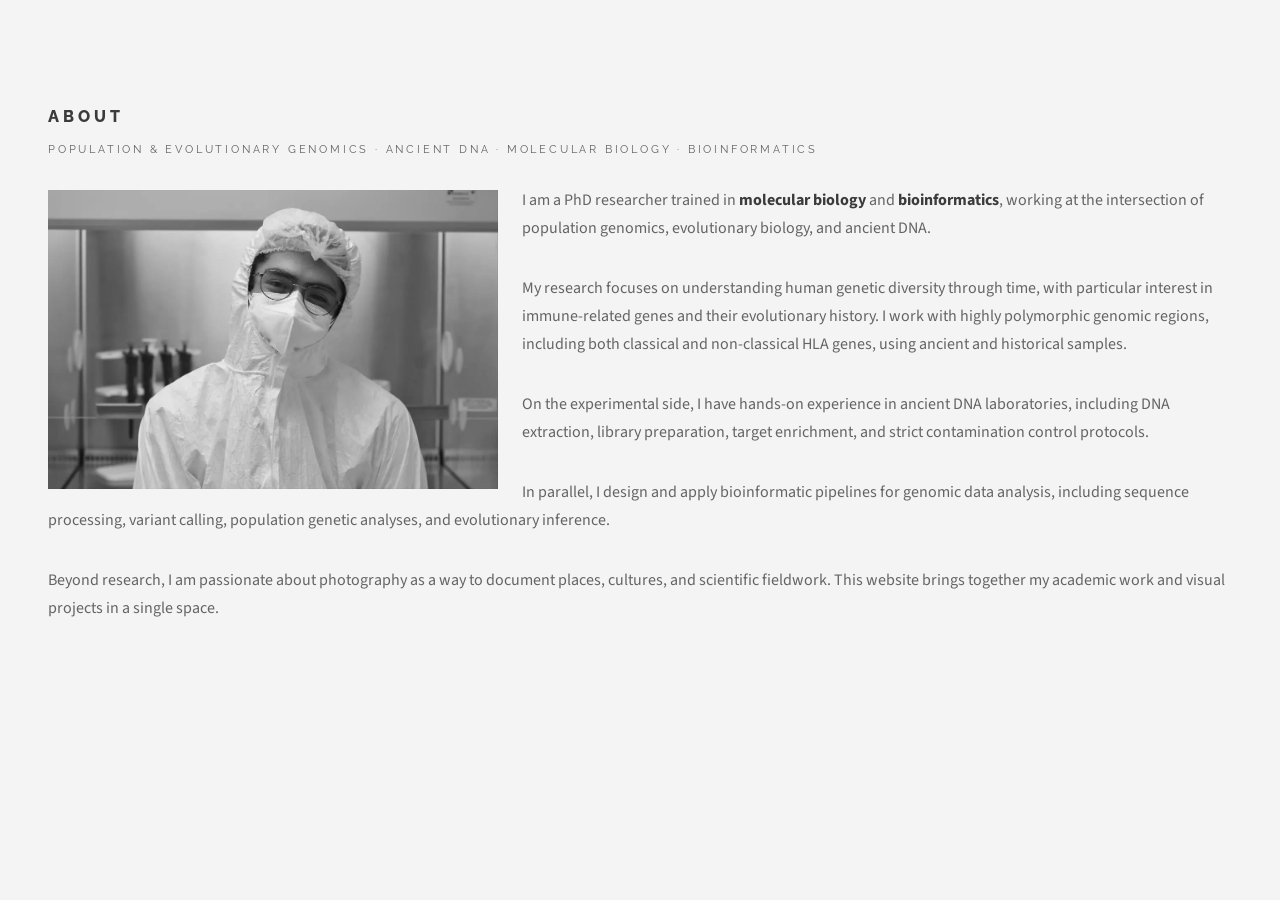
==== about.html @ 044192e3 "Add files via upload" ====
<!DOCTYPE HTML>
<html>
<head>
	<title>About | Walter Nicolás Ortega</title>
	<meta charset="utf-8" />
	<meta name="viewport" content="width=device-width, initial-scale=1, user-scalable=no" />
	<link rel="stylesheet" href="assets/css/main.css" />
</head>

<body class="is-preload">

<div id="wrapper">

	<!-- Main -->
	<div id="main">
		<div class="inner">

			<header class="major">
				<h1>About</h1>
				<p>Population & Evolutionary Genomics · Ancient DNA · Molecular Biology · Bioinformatics</p>
			</header>

			<section class="about-profile">

				<span class="image left">
					<img src="images/about_lab.jpg" alt="Walter Nicolás Ortega working in the laboratory" />
				</span>

				<p>
					I am a PhD researcher trained in <strong>molecular biology</strong> and
					<strong>bioinformatics</strong>, working at the intersection of population genomics,
					evolutionary biology, and ancient DNA.
				</p>

				<p>
					My research focuses on understanding human genetic diversity through time,
					with particular interest in immune-related genes and their evolutionary history.
					I work with highly polymorphic genomic regions, including both classical and
					non-classical HLA genes, using ancient and historical samples.
				</p>

				<p>
					On the experimental side, I have hands-on experience in ancient DNA laboratories,
					including DNA extraction, library preparation, target enrichment, and strict
					contamination control protocols.
				</p>

				<p>
					In parallel, I design and apply bioinformatic pipelines for genomic data analysis,
					including sequence processing, variant calling, population genetic analyses,
					and evolutionary inference.
				</p>

				<p>
					Beyond research, I am passionate about photography as a way to document places,
					cultures, and scientific fieldwork. This website brings together my academic work
					and visual projects in a single space.
				</p>

			</section>

		</div>
	</div>

</div>

<!-- Scripts -->
<script src="assets/js/jquery.min.js"></script>
<script src="assets/js/browser.min.js"></script>
<script src="assets/js/breakpoints.min.js"></script>
<script src="assets/js/util.js"></script>
<script src="assets/js/main.js"></script>

</body>
</html>
---- assets/css/main.css ----
@import url(fontawesome-all.min.css);
@import url("https://fonts.googleapis.com/css?family=Source+Sans+Pro:400,700|Raleway:400,800,900");

/*
	Future Imperfect by HTML5 UP
	html5up.net | @ajlkn
	Free for personal and commercial use under the CCA 3.0 license (html5up.net/license)

*/

html, body, div, span, applet, object,
iframe, h1, h2, h3, h4, h5, h6, p, blockquote,
pre, a, abbr, acronym, address, big, cite,
code, del, dfn, em, img, ins, kbd, q, s, samp,
small, strike, strong, sub, sup, tt, var, b,
u, i, center, dl, dt, dd, ol, ul, li, fieldset,
form, label, legend, table, caption, tbody,
tfoot, thead, tr, th, td, article, aside,
canvas, details, embed, figure, figcaption,
footer, header, hgroup, menu, nav, output, ruby,
section, summary, time, mark, audio, video {
	margin: 0;
	padding: 0;
	border: 0;
	font-size: 100%;
	font: inherit;
	vertical-align: baseline;}

article, aside, details, figcaption, figure,
footer, header, hgroup, menu, nav, section {
	display: block;}

body {
	line-height: 1;
}

ol, ul {
	list-style: none;
}

blockquote, q {
	quotes: none;
}

	blockquote:before, blockquote:after, q:before, q:after {
		content: '';
		content: none;
	}

table {
	border-collapse: collapse;
	border-spacing: 0;
}

body {
	-webkit-text-size-adjust: none;
}

mark {
	background-color: transparent;
	color: inherit;
}

input::-moz-focus-inner {
	border: 0;
	padding: 0;
}

input, select, textarea {
	-moz-appearance: none;
	-webkit-appearance: none;
	-ms-appearance: none;
	appearance: none;
}

/* Basic */

	@-ms-viewport {
		width: device-width;
	}

	body {
		-ms-overflow-style: scrollbar;
	}

	@media screen and (max-width: 480px) {

		html, body {
			min-width: 320px;
		}

	}

	html {
		box-sizing: border-box;
	}

	*, *:before, *:after {
		box-sizing: inherit;
	}

	body {
		background: #f4f4f4;
	}

		body.is-preload *, body.is-preload *:before, body.is-preload *:after {
			-moz-animation: none !important;
			-webkit-animation: none !important;
			-ms-animation: none !important;
			animation: none !important;
			-moz-transition: none !important;
			-webkit-transition: none !important;
			-ms-transition: none !important;
			transition: none !important;
		}

/* Type */

	body, input, select, textarea {
		color: #646464;
		font-family: "Source Sans Pro", Helvetica, sans-serif;
		font-size: 14pt;
		font-weight: 400;
		line-height: 1.75;
	}

		@media screen and (max-width: 1680px) {

			body, input, select, textarea {
				font-size: 12pt;
			}

		}

		@media screen and (max-width: 1280px) {

			body, input, select, textarea {
				font-size: 12pt;
			}

		}

		@media screen and (max-width: 980px) {

			body, input, select, textarea {
				font-size: 12pt;
			}

		}

		@media screen and (max-width: 736px) {

			body, input, select, textarea {
				font-size: 12pt;
			}

		}

		@media screen and (max-width: 480px) {

			body, input, select, textarea {
				font-size: 12pt;
			}

		}

	a {
		-moz-transition: color 0.2s ease, border-bottom-color 0.2s ease;
		-webkit-transition: color 0.2s ease, border-bottom-color 0.2s ease;
		-ms-transition: color 0.2s ease, border-bottom-color 0.2s ease;
		transition: color 0.2s ease, border-bottom-color 0.2s ease;
		border-bottom: dotted 1px rgba(160, 160, 160, 0.65);
		color: inherit;
		text-decoration: none;
	}

		a:before {
			-moz-transition: color 0.2s ease;
			-webkit-transition: color 0.2s ease;
			-ms-transition: color 0.2s ease;
			transition: color 0.2s ease;
		}

		a:hover {
			border-bottom-color: transparent;
			color: #2ebaae !important;
		}

			a:hover:before {
				color: #2ebaae !important;
			}

	strong, b {
		color: #3c3b3b;
		font-weight: 700;
	}

	em, i {
		font-style: italic;
	}

	p {
		margin: 0 0 2em 0;
	}

	h1, h2, h3, h4, h5, h6 {
		color: #3c3b3b;
		font-family: "Raleway", Helvetica, sans-serif;
		font-weight: 800;
		letter-spacing: 0.25em;
		line-height: 1.65;
		margin: 0 0 1em 0;
		text-transform: uppercase;
	}

		h1 a, h2 a, h3 a, h4 a, h5 a, h6 a {
			color: inherit;
			border-bottom: 0;
		}

	h2 {
		font-size: 1.1em;
	}

	h3 {
		font-size: 0.9em;
	}

	h4 {
		font-size: 0.7em;
	}

	h5 {
		font-size: 0.7em;
	}

	h6 {
		font-size: 0.7em;
	}

	sub {
		font-size: 0.8em;
		position: relative;
		top: 0.5em;
	}

	sup {
		font-size: 0.8em;
		position: relative;
		top: -0.5em;
	}

	blockquote {
		border-left: solid 4px rgba(160, 160, 160, 0.3);
		font-style: italic;
		margin: 0 0 2em 0;
		padding: 0.5em 0 0.5em 2em;
	}

	code {
		background: rgba(160, 160, 160, 0.075);
		border: solid 1px rgba(160, 160, 160, 0.3);
		font-family: "Courier New", monospace;
		font-size: 0.9em;
		margin: 0 0.25em;
		padding: 0.25em 0.65em;
	}

	pre {
		-webkit-overflow-scrolling: touch;
		font-family: "Courier New", monospace;
		font-size: 0.9em;
		margin: 0 0 2em 0;
	}

		pre code {
			display: block;
			line-height: 1.75em;
			padding: 1em 1.5em;
			overflow-x: auto;
		}

	hr {
		border: 0;
		border-bottom: solid 1px rgba(160, 160, 160, 0.3);
		margin: 2em 0;
	}

		hr.major {
			margin: 3em 0;
		}

	.align-left {
		text-align: left;
	}

	.align-center {
		text-align: center;
	}

	.align-right {
		text-align: right;
	}

/* Row */

	.row {
		display: flex;
		flex-wrap: wrap;
		box-sizing: border-box;
		align-items: stretch;
	}

		.row > * {
			box-sizing: border-box;
		}

		.row.gtr-uniform > * > :last-child {
			margin-bottom: 0;
		}

		.row.aln-left {
			justify-content: flex-start;
		}

		.row.aln-center {
			justify-content: center;
		}

		.row.aln-right {
			justify-content: flex-end;
		}

		.row.aln-top {
			align-items: flex-start;
		}

		.row.aln-middle {
			align-items: center;
		}

		.row.aln-bottom {
			align-items: flex-end;
		}

		.row > .imp {
			order: -1;
		}

		.row > .col-1 {
			width: 8.33333%;
		}

		.row > .off-1 {
			margin-left: 8.33333%;
		}

		.row > .col-2 {
			width: 16.66667%;
		}

		.row > .off-2 {
			margin-left: 16.66667%;
		}

		.row > .col-3 {
			width: 25%;
		}

		.row > .off-3 {
			margin-left: 25%;
		}

		.row > .col-4 {
			width: 33.33333%;
		}

		.row > .off-4 {
			margin-left: 33.33333%;
		}

		.row > .col-5 {
			width: 41.66667%;
		}

		.row > .off-5 {
			margin-left: 41.66667%;
		}

		.row > .col-6 {
			width: 50%;
		}

		.row > .off-6 {
			margin-left: 50%;
		}

		.row > .col-7 {
			width: 58.33333%;
		}

		.row > .off-7 {
			margin-left: 58.33333%;
		}

		.row > .col-8 {
			width: 66.66667%;
		}

		.row > .off-8 {
			margin-left: 66.66667%;
		}

		.row > .col-9 {
			width: 75%;
		}

		.row > .off-9 {
			margin-left: 75%;
		}

		.row > .col-10 {
			width: 83.33333%;
		}

		.row > .off-10 {
			margin-left: 83.33333%;
		}

		.row > .col-11 {
			width: 91.66667%;
		}

		.row > .off-11 {
			margin-left: 91.66667%;
		}

		.row > .col-12 {
			width: 100%;
		}

		.row > .off-12 {
			margin-left: 100%;
		}

		.row.gtr-0 {
			margin-top: 0;
			margin-left: 0em;
		}

			.row.gtr-0 > * {
				padding: 0 0 0 0em;
			}

			.row.gtr-0.gtr-uniform {
				margin-top: 0em;
			}

				.row.gtr-0.gtr-uniform > * {
					padding-top: 0em;
				}

		.row.gtr-25 {
			margin-top: 0;
			margin-left: -0.25em;
		}

			.row.gtr-25 > * {
				padding: 0 0 0 0.25em;
			}

			.row.gtr-25.gtr-uniform {
				margin-top: -0.25em;
			}

				.row.gtr-25.gtr-uniform > * {
					padding-top: 0.25em;
				}

		.row.gtr-50 {
			margin-top: 0;
			margin-left: -0.5em;
		}

			.row.gtr-50 > * {
				padding: 0 0 0 0.5em;
			}

			.row.gtr-50.gtr-uniform {
				margin-top: -0.5em;
			}

				.row.gtr-50.gtr-uniform > * {
					padding-top: 0.5em;
				}

		.row {
			margin-top: 0;
			margin-left: -1em;
		}

			.row > * {
				padding: 0 0 0 1em;
			}

			.row.gtr-uniform {
				margin-top: -1em;
			}

				.row.gtr-uniform > * {
					padding-top: 1em;
				}

		.row.gtr-150 {
			margin-top: 0;
			margin-left: -1.5em;
		}

			.row.gtr-150 > * {
				padding: 0 0 0 1.5em;
			}

			.row.gtr-150.gtr-uniform {
				margin-top: -1.5em;
			}

				.row.gtr-150.gtr-uniform > * {
					padding-top: 1.5em;
				}

		.row.gtr-200 {
			margin-top: 0;
			margin-left: -2em;
		}

			.row.gtr-200 > * {
				padding: 0 0 0 2em;
			}

			.row.gtr-200.gtr-uniform {
				margin-top: -2em;
			}

				.row.gtr-200.gtr-uniform > * {
					padding-top: 2em;
				}

		@media screen and (max-width: 1680px) {

			.row {
				display: flex;
				flex-wrap: wrap;
				box-sizing: border-box;
				align-items: stretch;
			}

				.row > * {
					box-sizing: border-box;
				}

				.row.gtr-uniform > * > :last-child {
					margin-bottom: 0;
				}

				.row.aln-left {
					justify-content: flex-start;
				}

				.row.aln-center {
					justify-content: center;
				}

				.row.aln-right {
					justify-content: flex-end;
				}

				.row.aln-top {
					align-items: flex-start;
				}

				.row.aln-middle {
					align-items: center;
				}

				.row.aln-bottom {
					align-items: flex-end;
				}

				.row > .imp-xlarge {
					order: -1;
				}

				.row > .col-1-xlarge {
					width: 8.33333%;
				}

				.row > .off-1-xlarge {
					margin-left: 8.33333%;
				}

				.row > .col-2-xlarge {
					width: 16.66667%;
				}

				.row > .off-2-xlarge {
					margin-left: 16.66667%;
				}

				.row > .col-3-xlarge {
					width: 25%;
				}

				.row > .off-3-xlarge {
					margin-left: 25%;
				}

				.row > .col-4-xlarge {
					width: 33.33333%;
				}

				.row > .off-4-xlarge {
					margin-left: 33.33333%;
				}

				.row > .col-5-xlarge {
					width: 41.66667%;
				}

				.row > .off-5-xlarge {
					margin-left: 41.66667%;
				}

				.row > .col-6-xlarge {
					width: 50%;
				}

				.row > .off-6-xlarge {
					margin-left: 50%;
				}

				.row > .col-7-xlarge {
					width: 58.33333%;
				}

				.row > .off-7-xlarge {
					margin-left: 58.33333%;
				}

				.row > .col-8-xlarge {
					width: 66.66667%;
				}

				.row > .off-8-xlarge {
					margin-left: 66.66667%;
				}

				.row > .col-9-xlarge {
					width: 75%;
				}

				.row > .off-9-xlarge {
					margin-left: 75%;
				}

				.row > .col-10-xlarge {
					width: 83.33333%;
				}

				.row > .off-10-xlarge {
					margin-left: 83.33333%;
				}

				.row > .col-11-xlarge {
					width: 91.66667%;
				}

				.row > .off-11-xlarge {
					margin-left: 91.66667%;
				}

				.row > .col-12-xlarge {
					width: 100%;
				}

				.row > .off-12-xlarge {
					margin-left: 100%;
				}

				.row.gtr-0 {
					margin-top: 0;
					margin-left: 0em;
				}

					.row.gtr-0 > * {
						padding: 0 0 0 0em;
					}

					.row.gtr-0.gtr-uniform {
						margin-top: 0em;
					}

						.row.gtr-0.gtr-uniform > * {
							padding-top: 0em;
						}

				.row.gtr-25 {
					margin-top: 0;
					margin-left: -0.25em;
				}

					.row.gtr-25 > * {
						padding: 0 0 0 0.25em;
					}

					.row.gtr-25.gtr-uniform {
						margin-top: -0.25em;
					}

						.row.gtr-25.gtr-uniform > * {
							padding-top: 0.25em;
						}

				.row.gtr-50 {
					margin-top: 0;
					margin-left: -0.5em;
				}

					.row.gtr-50 > * {
						padding: 0 0 0 0.5em;
					}

					.row.gtr-50.gtr-uniform {
						margin-top: -0.5em;
					}

						.row.gtr-50.gtr-uniform > * {
							padding-top: 0.5em;
						}

				.row {
					margin-top: 0;
					margin-left: -1em;
				}

					.row > * {
						padding: 0 0 0 1em;
					}

					.row.gtr-uniform {
						margin-top: -1em;
					}

						.row.gtr-uniform > * {
							padding-top: 1em;
						}

				.row.gtr-150 {
					margin-top: 0;
					margin-left: -1.5em;
				}

					.row.gtr-150 > * {
						padding: 0 0 0 1.5em;
					}

					.row.gtr-150.gtr-uniform {
						margin-top: -1.5em;
					}

						.row.gtr-150.gtr-uniform > * {
							padding-top: 1.5em;
						}

				.row.gtr-200 {
					margin-top: 0;
					margin-left: -2em;
				}

					.row.gtr-200 > * {
						padding: 0 0 0 2em;
					}

					.row.gtr-200.gtr-uniform {
						margin-top: -2em;
					}

						.row.gtr-200.gtr-uniform > * {
							padding-top: 2em;
						}

		}

		@media screen and (max-width: 1280px) {

			.row {
				display: flex;
				flex-wrap: wrap;
				box-sizing: border-box;
				align-items: stretch;
			}

				.row > * {
					box-sizing: border-box;
				}

				.row.gtr-uniform > * > :last-child {
					margin-bottom: 0;
				}

				.row.aln-left {
					justify-content: flex-start;
				}

				.row.aln-center {
					justify-content: center;
				}

				.row.aln-right {
					justify-content: flex-end;
				}

				.row.aln-top {
					align-items: flex-start;
				}

				.row.aln-middle {
					align-items: center;
				}

				.row.aln-bottom {
					align-items: flex-end;
				}

				.row > .imp-large {
					order: -1;
				}

				.row > .col-1-large {
					width: 8.33333%;
				}

				.row > .off-1-large {
					margin-left: 8.33333%;
				}

				.row > .col-2-large {
					width: 16.66667%;
				}

				.row > .off-2-large {
					margin-left: 16.66667%;
				}

				.row > .col-3-large {
					width: 25%;
				}

				.row > .off-3-large {
					margin-left: 25%;
				}

				.row > .col-4-large {
					width: 33.33333%;
				}

				.row > .off-4-large {
					margin-left: 33.33333%;
				}

				.row > .col-5-large {
					width: 41.66667%;
				}

				.row > .off-5-large {
					margin-left: 41.66667%;
				}

				.row > .col-6-large {
					width: 50%;
				}

				.row > .off-6-large {
					margin-left: 50%;
				}

				.row > .col-7-large {
					width: 58.33333%;
				}

				.row > .off-7-large {
					margin-left: 58.33333%;
				}

				.row > .col-8-large {
					width: 66.66667%;
				}

				.row > .off-8-large {
					margin-left: 66.66667%;
				}

				.row > .col-9-large {
					width: 75%;
				}

				.row > .off-9-large {
					margin-left: 75%;
				}

				.row > .col-10-large {
					width: 83.33333%;
				}

				.row > .off-10-large {
					margin-left: 83.33333%;
				}

				.row > .col-11-large {
					width: 91.66667%;
				}

				.row > .off-11-large {
					margin-left: 91.66667%;
				}

				.row > .col-12-large {
					width: 100%;
				}

				.row > .off-12-large {
					margin-left: 100%;
				}

				.row.gtr-0 {
					margin-top: 0;
					margin-left: 0em;
				}

					.row.gtr-0 > * {
						padding: 0 0 0 0em;
					}

					.row.gtr-0.gtr-uniform {
						margin-top: 0em;
					}

						.row.gtr-0.gtr-uniform > * {
							padding-top: 0em;
						}

				.row.gtr-25 {
					margin-top: 0;
					margin-left: -0.25em;
				}

					.row.gtr-25 > * {
						padding: 0 0 0 0.25em;
					}

					.row.gtr-25.gtr-uniform {
						margin-top: -0.25em;
					}

						.row.gtr-25.gtr-uniform > * {
							padding-top: 0.25em;
						}

				.row.gtr-50 {
					margin-top: 0;
					margin-left: -0.5em;
				}

					.row.gtr-50 > * {
						padding: 0 0 0 0.5em;
					}

					.row.gtr-50.gtr-uniform {
						margin-top: -0.5em;
					}

						.row.gtr-50.gtr-uniform > * {
							padding-top: 0.5em;
						}

				.row {
					margin-top: 0;
					margin-left: -1em;
				}

					.row > * {
						padding: 0 0 0 1em;
					}

					.row.gtr-uniform {
						margin-top: -1em;
					}

						.row.gtr-uniform > * {
							padding-top: 1em;
						}

				.row.gtr-150 {
					margin-top: 0;
					margin-left: -1.5em;
				}

					.row.gtr-150 > * {
						padding: 0 0 0 1.5em;
					}

					.row.gtr-150.gtr-uniform {
						margin-top: -1.5em;
					}

						.row.gtr-150.gtr-uniform > * {
							padding-top: 1.5em;
						}

				.row.gtr-200 {
					margin-top: 0;
					margin-left: -2em;
				}

					.row.gtr-200 > * {
						padding: 0 0 0 2em;
					}

					.row.gtr-200.gtr-uniform {
						margin-top: -2em;
					}

						.row.gtr-200.gtr-uniform > * {
							padding-top: 2em;
						}

		}

		@media screen and (max-width: 980px) {

			.row {
				display: flex;
				flex-wrap: wrap;
				box-sizing: border-box;
				align-items: stretch;
			}

				.row > * {
					box-sizing: border-box;
				}

				.row.gtr-uniform > * > :last-child {
					margin-bottom: 0;
				}

				.row.aln-left {
					justify-content: flex-start;
				}

				.row.aln-center {
					justify-content: center;
				}

				.row.aln-right {
					justify-content: flex-end;
				}

				.row.aln-top {
					align-items: flex-start;
				}

				.row.aln-middle {
					align-items: center;
				}

				.row.aln-bottom {
					align-items: flex-end;
				}

				.row > .imp-medium {
					order: -1;
				}

				.row > .col-1-medium {
					width: 8.33333%;
				}

				.row > .off-1-medium {
					margin-left: 8.33333%;
				}

				.row > .col-2-medium {
					width: 16.66667%;
				}

				.row > .off-2-medium {
					margin-left: 16.66667%;
				}

				.row > .col-3-medium {
					width: 25%;
				}

				.row > .off-3-medium {
					margin-left: 25%;
				}

				.row > .col-4-medium {
					width: 33.33333%;
				}

				.row > .off-4-medium {
					margin-left: 33.33333%;
				}

				.row > .col-5-medium {
					width: 41.66667%;
				}

				.row > .off-5-medium {
					margin-left: 41.66667%;
				}

				.row > .col-6-medium {
					width: 50%;
				}

				.row > .off-6-medium {
					margin-left: 50%;
				}

				.row > .col-7-medium {
					width: 58.33333%;
				}

				.row > .off-7-medium {
					margin-left: 58.33333%;
				}

				.row > .col-8-medium {
					width: 66.66667%;
				}

				.row > .off-8-medium {
					margin-left: 66.66667%;
				}

				.row > .col-9-medium {
					width: 75%;
				}

				.row > .off-9-medium {
					margin-left: 75%;
				}

				.row > .col-10-medium {
					width: 83.33333%;
				}

				.row > .off-10-medium {
					margin-left: 83.33333%;
				}

				.row > .col-11-medium {
					width: 91.66667%;
				}

				.row > .off-11-medium {
					margin-left: 91.66667%;
				}

				.row > .col-12-medium {
					width: 100%;
				}

				.row > .off-12-medium {
					margin-left: 100%;
				}

				.row.gtr-0 {
					margin-top: 0;
					margin-left: 0em;
				}

					.row.gtr-0 > * {
						padding: 0 0 0 0em;
					}

					.row.gtr-0.gtr-uniform {
						margin-top: 0em;
					}

						.row.gtr-0.gtr-uniform > * {
							padding-top: 0em;
						}

				.row.gtr-25 {
					margin-top: 0;
					margin-left: -0.25em;
				}

					.row.gtr-25 > * {
						padding: 0 0 0 0.25em;
					}

					.row.gtr-25.gtr-uniform {
						margin-top: -0.25em;
					}

						.row.gtr-25.gtr-uniform > * {
							padding-top: 0.25em;
						}

				.row.gtr-50 {
					margin-top: 0;
					margin-left: -0.5em;
				}

					.row.gtr-50 > * {
						padding: 0 0 0 0.5em;
					}

					.row.gtr-50.gtr-uniform {
						margin-top: -0.5em;
					}

						.row.gtr-50.gtr-uniform > * {
							padding-top: 0.5em;
						}

				.row {
					margin-top: 0;
					margin-left: -1em;
				}

					.row > * {
						padding: 0 0 0 1em;
					}

					.row.gtr-uniform {
						margin-top: -1em;
					}

						.row.gtr-uniform > * {
							padding-top: 1em;
						}

				.row.gtr-150 {
					margin-top: 0;
					margin-left: -1.5em;
				}

					.row.gtr-150 > * {
						padding: 0 0 0 1.5em;
					}

					.row.gtr-150.gtr-uniform {
						margin-top: -1.5em;
					}

						.row.gtr-150.gtr-uniform > * {
							padding-top: 1.5em;
						}

				.row.gtr-200 {
					margin-top: 0;
					margin-left: -2em;
				}

					.row.gtr-200 > * {
						padding: 0 0 0 2em;
					}

					.row.gtr-200.gtr-uniform {
						margin-top: -2em;
					}

						.row.gtr-200.gtr-uniform > * {
							padding-top: 2em;
						}

		}

		@media screen and (max-width: 736px) {

			.row {
				display: flex;
				flex-wrap: wrap;
				box-sizing: border-box;
				align-items: stretch;
			}

				.row > * {
					box-sizing: border-box;
				}

				.row.gtr-uniform > * > :last-child {
					margin-bottom: 0;
				}

				.row.aln-left {
					justify-content: flex-start;
				}

				.row.aln-center {
					justify-content: center;
				}

				.row.aln-right {
					justify-content: flex-end;
				}

				.row.aln-top {
					align-items: flex-start;
				}

				.row.aln-middle {
					align-items: center;
				}

				.row.aln-bottom {
					align-items: flex-end;
				}

				.row > .imp-small {
					order: -1;
				}

				.row > .col-1-small {
					width: 8.33333%;
				}

				.row > .off-1-small {
					margin-left: 8.33333%;
				}

				.row > .col-2-small {
					width: 16.66667%;
				}

				.row > .off-2-small {
					margin-left: 16.66667%;
				}

				.row > .col-3-small {
					width: 25%;
				}

				.row > .off-3-small {
					margin-left: 25%;
				}

				.row > .col-4-small {
					width: 33.33333%;
				}

				.row > .off-4-small {
					margin-left: 33.33333%;
				}

				.row > .col-5-small {
					width: 41.66667%;
				}

				.row > .off-5-small {
					margin-left: 41.66667%;
				}

				.row > .col-6-small {
					width: 50%;
				}

				.row > .off-6-small {
					margin-left: 50%;
				}

				.row > .col-7-small {
					width: 58.33333%;
				}

				.row > .off-7-small {
					margin-left: 58.33333%;
				}

				.row > .col-8-small {
					width: 66.66667%;
				}

				.row > .off-8-small {
					margin-left: 66.66667%;
				}

				.row > .col-9-small {
					width: 75%;
				}

				.row > .off-9-small {
					margin-left: 75%;
				}

				.row > .col-10-small {
					width: 83.33333%;
				}

				.row > .off-10-small {
					margin-left: 83.33333%;
				}

				.row > .col-11-small {
					width: 91.66667%;
				}

				.row > .off-11-small {
					margin-left: 91.66667%;
				}

				.row > .col-12-small {
					width: 100%;
				}

				.row > .off-12-small {
					margin-left: 100%;
				}

				.row.gtr-0 {
					margin-top: 0;
					margin-left: 0em;
				}

					.row.gtr-0 > * {
						padding: 0 0 0 0em;
					}

					.row.gtr-0.gtr-uniform {
						margin-top: 0em;
					}

						.row.gtr-0.gtr-uniform > * {
							padding-top: 0em;
						}

				.row.gtr-25 {
					margin-top: 0;
					margin-left: -0.25em;
				}

					.row.gtr-25 > * {
						padding: 0 0 0 0.25em;
					}

					.row.gtr-25.gtr-uniform {
						margin-top: -0.25em;
					}

						.row.gtr-25.gtr-uniform > * {
							padding-top: 0.25em;
						}

				.row.gtr-50 {
					margin-top: 0;
					margin-left: -0.5em;
				}

					.row.gtr-50 > * {
						padding: 0 0 0 0.5em;
					}

					.row.gtr-50.gtr-uniform {
						margin-top: -0.5em;
					}

						.row.gtr-50.gtr-uniform > * {
							padding-top: 0.5em;
						}

				.row {
					margin-top: 0;
					margin-left: -1em;
				}

					.row > * {
						padding: 0 0 0 1em;
					}

					.row.gtr-uniform {
						margin-top: -1em;
					}

						.row.gtr-uniform > * {
							padding-top: 1em;
						}

				.row.gtr-150 {
					margin-top: 0;
					margin-left: -1.5em;
				}

					.row.gtr-150 > * {
						padding: 0 0 0 1.5em;
					}

					.row.gtr-150.gtr-uniform {
						margin-top: -1.5em;
					}

						.row.gtr-150.gtr-uniform > * {
							padding-top: 1.5em;
						}

				.row.gtr-200 {
					margin-top: 0;
					margin-left: -2em;
				}

					.row.gtr-200 > * {
						padding: 0 0 0 2em;
					}

					.row.gtr-200.gtr-uniform {
						margin-top: -2em;
					}

						.row.gtr-200.gtr-uniform > * {
							padding-top: 2em;
						}

		}

		@media screen and (max-width: 480px) {

			.row {
				display: flex;
				flex-wrap: wrap;
				box-sizing: border-box;
				align-items: stretch;
			}

				.row > * {
					box-sizing: border-box;
				}

				.row.gtr-uniform > * > :last-child {
					margin-bottom: 0;
				}

				.row.aln-left {
					justify-content: flex-start;
				}

				.row.aln-center {
					justify-content: center;
				}

				.row.aln-right {
					justify-content: flex-end;
				}

				.row.aln-top {
					align-items: flex-start;
				}

				.row.aln-middle {
					align-items: center;
				}

				.row.aln-bottom {
					align-items: flex-end;
				}

				.row > .imp-xsmall {
					order: -1;
				}

				.row > .col-1-xsmall {
					width: 8.33333%;
				}

				.row > .off-1-xsmall {
					margin-left: 8.33333%;
				}

				.row > .col-2-xsmall {
					width: 16.66667%;
				}

				.row > .off-2-xsmall {
					margin-left: 16.66667%;
				}

				.row > .col-3-xsmall {
					width: 25%;
				}

				.row > .off-3-xsmall {
					margin-left: 25%;
				}

				.row > .col-4-xsmall {
					width: 33.33333%;
				}

				.row > .off-4-xsmall {
					margin-left: 33.33333%;
				}

				.row > .col-5-xsmall {
					width: 41.66667%;
				}

				.row > .off-5-xsmall {
					margin-left: 41.66667%;
				}

				.row > .col-6-xsmall {
					width: 50%;
				}

				.row > .off-6-xsmall {
					margin-left: 50%;
				}

				.row > .col-7-xsmall {
					width: 58.33333%;
				}

				.row > .off-7-xsmall {
					margin-left: 58.33333%;
				}

				.row > .col-8-xsmall {
					width: 66.66667%;
				}

				.row > .off-8-xsmall {
					margin-left: 66.66667%;
				}

				.row > .col-9-xsmall {
					width: 75%;
				}

				.row > .off-9-xsmall {
					margin-left: 75%;
				}

				.row > .col-10-xsmall {
					width: 83.33333%;
				}

				.row > .off-10-xsmall {
					margin-left: 83.33333%;
				}

				.row > .col-11-xsmall {
					width: 91.66667%;
				}

				.row > .off-11-xsmall {
					margin-left: 91.66667%;
				}

				.row > .col-12-xsmall {
					width: 100%;
				}

				.row > .off-12-xsmall {
					margin-left: 100%;
				}

				.row.gtr-0 {
					margin-top: 0;
					margin-left: 0em;
				}

					.row.gtr-0 > * {
						padding: 0 0 0 0em;
					}

					.row.gtr-0.gtr-uniform {
						margin-top: 0em;
					}

						.row.gtr-0.gtr-uniform > * {
							padding-top: 0em;
						}

				.row.gtr-25 {
					margin-top: 0;
					margin-left: -0.25em;
				}

					.row.gtr-25 > * {
						padding: 0 0 0 0.25em;
					}

					.row.gtr-25.gtr-uniform {
						margin-top: -0.25em;
					}

						.row.gtr-25.gtr-uniform > * {
							padding-top: 0.25em;
						}

				.row.gtr-50 {
					margin-top: 0;
					margin-left: -0.5em;
				}

					.row.gtr-50 > * {
						padding: 0 0 0 0.5em;
					}

					.row.gtr-50.gtr-uniform {
						margin-top: -0.5em;
					}

						.row.gtr-50.gtr-uniform > * {
							padding-top: 0.5em;
						}

				.row {
					margin-top: 0;
					margin-left: -1em;
				}

					.row > * {
						padding: 0 0 0 1em;
					}

					.row.gtr-uniform {
						margin-top: -1em;
					}

						.row.gtr-uniform > * {
							padding-top: 1em;
						}

				.row.gtr-150 {
					margin-top: 0;
					margin-left: -1.5em;
				}

					.row.gtr-150 > * {
						padding: 0 0 0 1.5em;
					}

					.row.gtr-150.gtr-uniform {
						margin-top: -1.5em;
					}

						.row.gtr-150.gtr-uniform > * {
							padding-top: 1.5em;
						}

				.row.gtr-200 {
					margin-top: 0;
					margin-left: -2em;
				}

					.row.gtr-200 > * {
						padding: 0 0 0 2em;
					}

					.row.gtr-200.gtr-uniform {
						margin-top: -2em;
					}

						.row.gtr-200.gtr-uniform > * {
							padding-top: 2em;
						}

		}

/* Author */

	.author {
		display: -moz-flex;
		display: -webkit-flex;
		display: -ms-flex;
		display: flex;
		-moz-flex-direction: row;
		-webkit-flex-direction: row;
		-ms-flex-direction: row;
		flex-direction: row;
		-moz-align-items: center;
		-webkit-align-items: center;
		-ms-align-items: center;
		align-items: center;
		-moz-justify-content: -moz-flex-end;
		-webkit-justify-content: -webkit-flex-end;
		-ms-justify-content: -ms-flex-end;
		justify-content: flex-end;
		border-bottom: 0;
		font-family: "Raleway", Helvetica, sans-serif;
		font-size: 0.6em;
		font-weight: 400;
		letter-spacing: 0.25em;
		text-transform: uppercase;
		white-space: nowrap;
	}

		.author .name {
			-moz-transition: border-bottom-color 0.2s ease;
			-webkit-transition: border-bottom-color 0.2s ease;
			-ms-transition: border-bottom-color 0.2s ease;
			transition: border-bottom-color 0.2s ease;
			border-bottom: dotted 1px rgba(160, 160, 160, 0.65);
			display: block;
			margin: 0 1.5em 0 0;
		}

		.author img {
			border-radius: 100%;
			display: block;
			width: 4em;
		}

		.author:hover .name {
			border-bottom-color: transparent;
		}

/* Blurb */

	.blurb h2 {
		font-size: 0.8em;
		margin: 0 0 1.5em 0;
	}

	.blurb h3 {
		font-size: 0.7em;
	}

	.blurb p {
		font-size: 0.9em;
	}

/* Box */

	.box {
		border: solid 1px rgba(160, 160, 160, 0.3);
		margin-bottom: 2em;
		padding: 1.5em;
	}

		.box > :last-child,
		.box > :last-child > :last-child,
		.box > :last-child > :last-child > :last-child {
			margin-bottom: 0;
		}

		.box.alt {
			border: 0;
			border-radius: 0;
			padding: 0;
		}

/* Button */

	input[type="submit"],
	input[type="reset"],
	input[type="button"],
	button,
	.button {
		-moz-appearance: none;
		-webkit-appearance: none;
		-ms-appearance: none;
		appearance: none;
		-moz-transition: background-color 0.2s ease, box-shadow 0.2s ease, color 0.2s ease;
		-webkit-transition: background-color 0.2s ease, box-shadow 0.2s ease, color 0.2s ease;
		-ms-transition: background-color 0.2s ease, box-shadow 0.2s ease, color 0.2s ease;
		transition: background-color 0.2s ease, box-shadow 0.2s ease, color 0.2s ease;
		background-color: transparent;
		border: 0;
		box-shadow: inset 0 0 0 1px rgba(160, 160, 160, 0.3);
		color: #3c3b3b !important;
		cursor: pointer;
		display: inline-block;
		font-family: "Raleway", Helvetica, sans-serif;
		font-size: 0.6em;
		font-weight: 800;
		height: 4.8125em;
		letter-spacing: 0.25em;
		line-height: 4.8125em;
		padding: 0 2.5em;
		text-align: center;
		text-decoration: none;
		text-transform: uppercase;
		white-space: nowrap;
	}

		input[type="submit"]:hover,
		input[type="reset"]:hover,
		input[type="button"]:hover,
		button:hover,
		.button:hover {
			box-shadow: inset 0 0 0 1px #2ebaae;
			color: #2ebaae !important;
		}

			input[type="submit"]:hover:active,
			input[type="reset"]:hover:active,
			input[type="button"]:hover:active,
			button:hover:active,
			.button:hover:active {
				background-color: rgba(46, 186, 174, 0.05);
			}

		input[type="submit"]:before, input[type="submit"]:after,
		input[type="reset"]:before,
		input[type="reset"]:after,
		input[type="button"]:before,
		input[type="button"]:after,
		button:before,
		button:after,
		.button:before,
		.button:after {
			color: #aaaaaa;
			position: relative;
		}

		input[type="submit"]:before,
		input[type="reset"]:before,
		input[type="button"]:before,
		button:before,
		.button:before {
			left: -1em;
			padding: 0 0 0 0.75em;
		}

		input[type="submit"]:after,
		input[type="reset"]:after,
		input[type="button"]:after,
		button:after,
		.button:after {
			left: 1em;
			padding: 0 0.75em 0 0;
		}

		input[type="submit"].fit,
		input[type="reset"].fit,
		input[type="button"].fit,
		button.fit,
		.button.fit {
			width: 100%;
		}

		input[type="submit"].large,
		input[type="reset"].large,
		input[type="button"].large,
		button.large,
		.button.large {
			font-size: 0.7em;
			padding: 0 3em;
		}

		input[type="submit"].small,
		input[type="reset"].small,
		input[type="button"].small,
		button.small,
		.button.small {
			font-size: 0.5em;
		}

		input[type="submit"].disabled, input[type="submit"]:disabled,
		input[type="reset"].disabled,
		input[type="reset"]:disabled,
		input[type="button"].disabled,
		input[type="button"]:disabled,
		button.disabled,
		button:disabled,
		.button.disabled,
		.button:disabled {
			pointer-events: none;
			color: rgba(160, 160, 160, 0.3) !important;
		}

			input[type="submit"].disabled:before, input[type="submit"]:disabled:before,
			input[type="reset"].disabled:before,
			input[type="reset"]:disabled:before,
			input[type="button"].disabled:before,
			input[type="button"]:disabled:before,
			button.disabled:before,
			button:disabled:before,
			.button.disabled:before,
			.button:disabled:before {
				color: rgba(160, 160, 160, 0.3) !important;
			}

/* Form */

	form {
		margin: 0 0 2em 0;
	}

		form.search {
			text-decoration: none;
			position: relative;
		}

			form.search:before {
				-moz-osx-font-smoothing: grayscale;
				-webkit-font-smoothing: antialiased;
				display: inline-block;
				font-style: normal;
				font-variant: normal;
				text-rendering: auto;
				line-height: 1;
				text-transform: none !important;
				font-family: 'Font Awesome 5 Free';
				font-weight: 900;
			}

			form.search:before {
				color: #aaaaaa;
				content: '\f002';
				display: block;
				height: 2.75em;
				left: 0;
				line-height: 2.75em;
				position: absolute;
				text-align: center;
				top: 0;
				width: 2.5em;
			}

			form.search > input:first-child {
				padding-left: 2.5em;
			}

	label {
		color: #3c3b3b;
		display: block;
		font-size: 0.9em;
		font-weight: 700;
		margin: 0 0 1em 0;
	}

	input[type="text"],
	input[type="password"],
	input[type="email"],
	input[type="tel"],
	select,
	textarea {
		-moz-appearance: none;
		-webkit-appearance: none;
		-ms-appearance: none;
		appearance: none;
		background: rgba(160, 160, 160, 0.075);
		border: none;
		border: solid 1px rgba(160, 160, 160, 0.3);
		border-radius: 0;
		color: inherit;
		display: block;
		outline: 0;
		padding: 0 1em;
		text-decoration: none;
		width: 100%;
	}

		input[type="text"]:invalid,
		input[type="password"]:invalid,
		input[type="email"]:invalid,
		input[type="tel"]:invalid,
		select:invalid,
		textarea:invalid {
			box-shadow: none;
		}

		input[type="text"]:focus,
		input[type="password"]:focus,
		input[type="email"]:focus,
		input[type="tel"]:focus,
		select:focus,
		textarea:focus {
			border-color: #2ebaae;
			box-shadow: inset 0 0 0 1px #2ebaae;
		}

	.select-wrapper {
		text-decoration: none;
		display: block;
		position: relative;
	}

		.select-wrapper:before {
			-moz-osx-font-smoothing: grayscale;
			-webkit-font-smoothing: antialiased;
			display: inline-block;
			font-style: normal;
			font-variant: normal;
			text-rendering: auto;
			line-height: 1;
			text-transform: none !important;
			font-family: 'Font Awesome 5 Free';
			font-weight: 900;
		}

		.select-wrapper:before {
			color: rgba(160, 160, 160, 0.3);
			content: '\f078';
			display: block;
			height: 2.75em;
			line-height: 2.75em;
			pointer-events: none;
			position: absolute;
			right: 0;
			text-align: center;
			top: 0;
			width: 2.75em;
		}

		.select-wrapper select::-ms-expand {
			display: none;
		}

	select {
		background-image: url("data:image/svg+xml;charset=utf8,%3Csvg xmlns='http://www.w3.org/2000/svg' width='40' height='40' preserveAspectRatio='none' viewBox='0 0 40 40'%3E%3Cpath d='M9.4,12.3l10.4,10.4l10.4-10.4c0.2-0.2,0.5-0.4,0.9-0.4c0.3,0,0.6,0.1,0.9,0.4l3.3,3.3c0.2,0.2,0.4,0.5,0.4,0.9 c0,0.4-0.1,0.6-0.4,0.9L20.7,31.9c-0.2,0.2-0.5,0.4-0.9,0.4c-0.3,0-0.6-0.1-0.9-0.4L4.3,17.3c-0.2-0.2-0.4-0.5-0.4-0.9 c0-0.4,0.1-0.6,0.4-0.9l3.3-3.3c0.2-0.2,0.5-0.4,0.9-0.4S9.1,12.1,9.4,12.3z' fill='rgba(160, 160, 160, 0.3)' /%3E%3C/svg%3E");
		background-size: 1.25rem;
		background-repeat: no-repeat;
		background-position: calc(100% - 1rem) center;
		height: 2.75em;
		padding-right: 2.75em;
		text-overflow: ellipsis;
	}

		select option {
			color: #3c3b3b;
			background: #ffffff;
		}

		select:focus::-ms-value {
			background-color: transparent;
		}

		select::-ms-expand {
			display: none;
		}

	input[type="text"],
	input[type="password"],
	input[type="email"],
	select {
		height: 2.75em;
	}

	textarea {
		padding: 0.75em 1em;
	}

	input[type="checkbox"],
	input[type="radio"] {
		-moz-appearance: none;
		-webkit-appearance: none;
		-ms-appearance: none;
		appearance: none;
		display: block;
		float: left;
		margin-right: -2em;
		opacity: 0;
		width: 1em;
		z-index: -1;
	}

		input[type="checkbox"] + label,
		input[type="radio"] + label {
			text-decoration: none;
			color: #646464;
			cursor: pointer;
			display: inline-block;
			font-size: 1em;
			font-weight: 400;
			padding-left: 2.4em;
			padding-right: 0.75em;
			position: relative;
		}

			input[type="checkbox"] + label:before,
			input[type="radio"] + label:before {
				-moz-osx-font-smoothing: grayscale;
				-webkit-font-smoothing: antialiased;
				display: inline-block;
				font-style: normal;
				font-variant: normal;
				text-rendering: auto;
				line-height: 1;
				text-transform: none !important;
				font-family: 'Font Awesome 5 Free';
				font-weight: 900;
			}

			input[type="checkbox"] + label:before,
			input[type="radio"] + label:before {
				background: rgba(160, 160, 160, 0.075);
				border: solid 1px rgba(160, 160, 160, 0.3);
				content: '';
				display: inline-block;
				font-size: 0.8em;
				height: 2.0625em;
				left: 0;
				line-height: 2.0625em;
				position: absolute;
				text-align: center;
				top: 0;
				width: 2.0625em;
			}

		input[type="checkbox"]:checked + label:before,
		input[type="radio"]:checked + label:before {
			background: #3c3b3b;
			border-color: #3c3b3b;
			color: #ffffff;
			content: '\f00c';
		}

		input[type="checkbox"]:focus + label:before,
		input[type="radio"]:focus + label:before {
			border-color: #2ebaae;
			box-shadow: 0 0 0 1px #2ebaae;
		}

	input[type="radio"] + label:before {
		border-radius: 100%;
	}

	::-webkit-input-placeholder {
		color: #aaaaaa !important;
		opacity: 1.0;
	}

	:-moz-placeholder {
		color: #aaaaaa !important;
		opacity: 1.0;
	}

	::-moz-placeholder {
		color: #aaaaaa !important;
		opacity: 1.0;
	}

	:-ms-input-placeholder {
		color: #aaaaaa !important;
		opacity: 1.0;
	}

/* Icon */

	.icon {
		text-decoration: none;
		border-bottom: none;
		position: relative;
	}

		.icon:before {
			-moz-osx-font-smoothing: grayscale;
			-webkit-font-smoothing: antialiased;
			display: inline-block;
			font-style: normal;
			font-variant: normal;
			text-rendering: auto;
			line-height: 1;
			text-transform: none !important;
			font-family: 'Font Awesome 5 Free';
			font-weight: 400;
		}

		.icon > .label {
			display: none;
		}

		.icon:before {
			line-height: inherit;
		}

		.icon.solid:before {
			font-weight: 900;
		}

		.icon.brands:before {
			font-family: 'Font Awesome 5 Brands';
		}

		.icon.suffix:before {
			float: right;
		}

/* Image */

	.image {
		border: 0;
		display: inline-block;
		position: relative;
	}

		.image img {
			display: block;
		}

		.image.left, .image.right {
			max-width: 40%;
		}

			.image.left img, .image.right img {
				width: 100%;
			}

		.image.left {
			float: left;
			padding: 0 1.5em 1em 0;
			top: 0.25em;
		}

		.image.right {
			float: right;
			padding: 0 0 1em 1.5em;
			top: 0.25em;
		}

		.image.fit {
			display: block;
			margin: 0 0 2em 0;
			width: 100%;
		}

			.image.fit img {
				width: 100%;
			}

		.image.featured {
			display: block;
			margin: 0 0 3em 0;
			width: 100%;
		}

			.image.featured img {
				width: 100%;
			}

			@media screen and (max-width: 736px) {

				.image.featured {
					margin: 0 0 1.5em 0;
				}

			}

		.image.main {
			display: block;
			margin: 0 0 3em 0;
			width: 100%;
		}

			.image.main img {
				width: 100%;
			}

/* List */

	ol {
		list-style: decimal;
		margin: 0 0 2em 0;
		padding-left: 1.25em;
	}

		ol li {
			padding-left: 0.25em;
		}

	ul {
		list-style: disc;
		margin: 0 0 2em 0;
		padding-left: 1em;
	}

		ul li {
			padding-left: 0.5em;
		}

		ul.alt {
			list-style: none;
			padding-left: 0;
		}

			ul.alt li {
				border-top: solid 1px rgba(160, 160, 160, 0.3);
				padding: 0.5em 0;
			}

				ul.alt li:first-child {
					border-top: 0;
					padding-top: 0;
				}

	dl {
		margin: 0 0 2em 0;
	}

		dl dt {
			display: block;
			font-weight: 700;
			margin: 0 0 1em 0;
		}

		dl dd {
			margin-left: 2em;
		}

/* Actions */

	ul.actions {
		display: -moz-flex;
		display: -webkit-flex;
		display: -ms-flex;
		display: flex;
		cursor: default;
		list-style: none;
		margin-left: -1em;
		padding-left: 0;
	}

		ul.actions li {
			padding: 0 0 0 1em;
			vertical-align: middle;
		}

		ul.actions.special {
			-moz-justify-content: center;
			-webkit-justify-content: center;
			-ms-justify-content: center;
			justify-content: center;
			width: 100%;
			margin-left: 0;
		}

			ul.actions.special li:first-child {
				padding-left: 0;
			}

		ul.actions.stacked {
			-moz-flex-direction: column;
			-webkit-flex-direction: column;
			-ms-flex-direction: column;
			flex-direction: column;
			margin-left: 0;
		}

			ul.actions.stacked li {
				padding: 1.3em 0 0 0;
			}

				ul.actions.stacked li:first-child {
					padding-top: 0;
				}

		ul.actions.fit {
			width: calc(100% + 1em);
		}

			ul.actions.fit li {
				-moz-flex-grow: 1;
				-webkit-flex-grow: 1;
				-ms-flex-grow: 1;
				flex-grow: 1;
				-moz-flex-shrink: 1;
				-webkit-flex-shrink: 1;
				-ms-flex-shrink: 1;
				flex-shrink: 1;
				width: 100%;
			}

				ul.actions.fit li > * {
					width: 100%;
				}

			ul.actions.fit.stacked {
				width: 100%;
			}

		@media screen and (max-width: 480px) {

			ul.actions:not(.fixed) {
				-moz-flex-direction: column;
				-webkit-flex-direction: column;
				-ms-flex-direction: column;
				flex-direction: column;
				margin-left: 0;
				width: 100% !important;
			}

				ul.actions:not(.fixed) li {
					-moz-flex-grow: 1;
					-webkit-flex-grow: 1;
					-ms-flex-grow: 1;
					flex-grow: 1;
					-moz-flex-shrink: 1;
					-webkit-flex-shrink: 1;
					-ms-flex-shrink: 1;
					flex-shrink: 1;
					padding: 1em 0 0 0;
					text-align: center;
					width: 100%;
				}

					ul.actions:not(.fixed) li > * {
						width: 100%;
					}

					ul.actions:not(.fixed) li:first-child {
						padding-top: 0;
					}

					ul.actions:not(.fixed) li input[type="submit"],
					ul.actions:not(.fixed) li input[type="reset"],
					ul.actions:not(.fixed) li input[type="button"],
					ul.actions:not(.fixed) li button,
					ul.actions:not(.fixed) li .button {
						width: 100%;
					}

						ul.actions:not(.fixed) li input[type="submit"].icon:before,
						ul.actions:not(.fixed) li input[type="reset"].icon:before,
						ul.actions:not(.fixed) li input[type="button"].icon:before,
						ul.actions:not(.fixed) li button.icon:before,
						ul.actions:not(.fixed) li .button.icon:before {
							margin-left: -0.5em;
						}

		}

/* Icons */

	ul.icons {
		cursor: default;
		list-style: none;
		padding-left: 0;
	}

		ul.icons li {
			display: inline-block;
			padding: 0 1em 0 0;
		}

			ul.icons li:last-child {
				padding-right: 0;
			}

			ul.icons li > * {
				border: 0;
			}

				ul.icons li > * .label {
					display: none;
				}

/* Posts */

	ul.posts {
		list-style: none;
		padding: 0;
	}

		ul.posts li {
			border-top: dotted 1px rgba(160, 160, 160, 0.3);
			margin: 1.5em 0 0 0;
			padding: 1.5em 0 0 0;
		}

			ul.posts li:first-child {
				border-top: 0;
				margin-top: 0;
				padding-top: 0;
			}

		ul.posts article {
			display: -moz-flex;
			display: -webkit-flex;
			display: -ms-flex;
			display: flex;
			-moz-align-items: -moz-flex-start;
			-webkit-align-items: -webkit-flex-start;
			-ms-align-items: -ms-flex-start;
			align-items: flex-start;
			-moz-flex-direction: row-reverse;
			-webkit-flex-direction: row-reverse;
			-ms-flex-direction: row-reverse;
			flex-direction: row-reverse;
		}

			ul.posts article .image {
				display: block;
				margin-right: 1.5em;
				min-width: 4em;
				width: 4em;
			}

				ul.posts article .image img {
					width: 100%;
				}

			ul.posts article header {
				-moz-flex-grow: 1;
				-webkit-flex-grow: 1;
				-ms-flex-grow: 1;
				flex-grow: 1;
				-ms-flex: 1;
			}

				ul.posts article header h3 {
					font-size: 0.7em;
					margin-top: 0.125em;
				}

				ul.posts article header .published {
					display: block;
					font-family: "Raleway", Helvetica, sans-serif;
					font-size: 0.6em;
					font-weight: 400;
					letter-spacing: 0.25em;
					margin: -0.625em 0 1.7em 0;
					text-transform: uppercase;
				}

				ul.posts article header > :last-child {
					margin-bottom: 0;
				}

/* Mini Post */

	.mini-post {
		display: -moz-flex;
		display: -webkit-flex;
		display: -ms-flex;
		display: flex;
		-moz-flex-direction: column-reverse;
		-webkit-flex-direction: column-reverse;
		-ms-flex-direction: column-reverse;
		flex-direction: column-reverse;
		background: #ffffff;
		border: solid 1px rgba(160, 160, 160, 0.3);
		margin: 0 0 2em 0;
	}

		.mini-post .image {
			overflow: hidden;
			width: 100%;
		}

			.mini-post .image img {
				-moz-transition: -moz-transform 0.2s ease-out;
				-webkit-transition: -webkit-transform 0.2s ease-out;
				-ms-transition: -ms-transform 0.2s ease-out;
				transition: transform 0.2s ease-out;
				width: 100%;
			}

			.mini-post .image:hover img {
				-moz-transform: scale(1.05);
				-webkit-transform: scale(1.05);
				-ms-transform: scale(1.05);
				transform: scale(1.05);
			}

		.mini-post header {
			padding: 1.25em 4.25em 0.1em 1.25em ;
			min-height: 4em;
			position: relative;
			-moz-flex-grow: 1;
			-webkit-flex-grow: 1;
			-ms-flex-grow: 1;
			flex-grow: 1;
		}

			.mini-post header h3 {
				font-size: 0.7em;
			}

			.mini-post header .published {
				display: block;
				font-family: "Raleway", Helvetica, sans-serif;
				font-size: 0.6em;
				font-weight: 400;
				letter-spacing: 0.25em;
				margin: -0.625em 0 1.7em 0;
				text-transform: uppercase;
			}

			.mini-post header .author {
				position: absolute;
				right: 2em;
				top: 2em;
			}

	.mini-posts {
		margin: 0 0 2em 0;
	}

		@media screen and (max-width: 1280px) {

			.mini-posts {
				display: -moz-flex;
				display: -webkit-flex;
				display: -ms-flex;
				display: flex;
				-moz-flex-wrap: wrap;
				-webkit-flex-wrap: wrap;
				-ms-flex-wrap: wrap;
				flex-wrap: wrap;
				width: calc(100% + 2em);
			}

				.mini-posts > * {
					margin: 2em 2em 0 0;
					width: calc(50% - 2em);
				}

				.mini-posts > :nth-child(-n + 2) {
					margin-top: 0;
				}

		}

		@media screen and (max-width: 480px) {

			.mini-posts {
				display: block;
				width: 100%;
			}

				.mini-posts > * {
					margin: 0 0 2em 0;
					width: 100%;
				}

		}

/* Post */

	.post {
		padding: 3em 3em 1em 3em ;
		background: #ffffff;
		border: solid 1px rgba(160, 160, 160, 0.3);
		margin: 0 0 3em 0;
		position: relative;
	}

		.post > header {
			display: -moz-flex;
			display: -webkit-flex;
			display: -ms-flex;
			display: flex;
			border-bottom: solid 1px rgba(160, 160, 160, 0.3);
			left: -3em;
			margin: -3em 0 3em 0;
			position: relative;
			width: calc(100% + 6em);
		}

			.post > header .title {
				-moz-flex-grow: 1;
				-webkit-flex-grow: 1;
				-ms-flex-grow: 1;
				flex-grow: 1;
				-ms-flex: 1;
				padding: 3.75em 3em 3.3em 3em;
			}

				.post > header .title h2 {
					font-weight: 900;
					font-size: 1.5em;
				}

				.post > header .title > :last-child {
					margin-bottom: 0;
				}

			.post > header .meta {
				padding: 3.75em 3em 1.75em 3em ;
				border-left: solid 1px rgba(160, 160, 160, 0.3);
				min-width: 17em;
				text-align: right;
				width: 17em;
			}

				.post > header .meta > * {
					margin: 0 0 1em 0;
				}

				.post > header .meta > :last-child {
					margin-bottom: 0;
				}

				.post > header .meta .published {
					color: #3c3b3b;
					display: block;
					font-family: "Raleway", Helvetica, sans-serif;
					font-size: 0.7em;
					font-weight: 800;
					letter-spacing: 0.25em;
					margin-top: 0.5em;
					text-transform: uppercase;
					white-space: nowrap;
				}

		.post > a.image.featured {
			overflow: hidden;
		}

			.post > a.image.featured img {
				-moz-transition: -moz-transform 0.2s ease-out;
				-webkit-transition: -webkit-transform 0.2s ease-out;
				-ms-transition: -ms-transform 0.2s ease-out;
				transition: transform 0.2s ease-out;
			}

			.post > a.image.featured:hover img {
				-moz-transform: scale(1.05);
				-webkit-transform: scale(1.05);
				-ms-transform: scale(1.05);
				transform: scale(1.05);
			}

		.post > footer {
			display: -moz-flex;
			display: -webkit-flex;
			display: -ms-flex;
			display: flex;
			-moz-align-items: center;
			-webkit-align-items: center;
			-ms-align-items: center;
			align-items: center;
		}

			.post > footer .actions {
				-moz-flex-grow: 1;
				-webkit-flex-grow: 1;
				-ms-flex-grow: 1;
				flex-grow: 1;
			}

			.post > footer .stats {
				cursor: default;
				list-style: none;
				padding: 0;
			}

				.post > footer .stats li {
					border-left: solid 1px rgba(160, 160, 160, 0.3);
					display: inline-block;
					font-family: "Raleway", Helvetica, sans-serif;
					font-size: 0.6em;
					font-weight: 400;
					letter-spacing: 0.25em;
					line-height: 1;
					margin: 0 0 0 2em;
					padding: 0 0 0 2em;
					text-transform: uppercase;
				}

					.post > footer .stats li:first-child {
						border-left: 0;
						margin-left: 0;
						padding-left: 0;
					}

					.post > footer .stats li .icon {
						border-bottom: 0;
					}

						.post > footer .stats li .icon:before {
							color: rgba(160, 160, 160, 0.3);
							margin-right: 0.75em;
						}

		@media screen and (max-width: 980px) {

			.post {
				border-left: 0;
				border-right: 0;
				left: -3em;
				width: calc(100% + (3em * 2));
			}

				.post > header {
					-moz-flex-direction: column;
					-webkit-flex-direction: column;
					-ms-flex-direction: column;
					flex-direction: column;
					padding: 3.75em 3em 1.25em 3em ;
					border-left: 0;
				}

					.post > header .title {
						-ms-flex: 0 1 auto;
						margin: 0 0 2em 0;
						padding: 0;
						text-align: center;
					}

					.post > header .meta {
						-moz-align-items: center;
						-webkit-align-items: center;
						-ms-align-items: center;
						align-items: center;
						display: -moz-flex;
						display: -webkit-flex;
						display: -ms-flex;
						display: flex;
						-moz-justify-content: center;
						-webkit-justify-content: center;
						-ms-justify-content: center;
						justify-content: center;
						border-left: 0;
						margin: 0 0 2em 0;
						padding-top: 0;
						padding: 0;
						text-align: left;
						width: 100%;
					}

						.post > header .meta > * {
							border-left: solid 1px rgba(160, 160, 160, 0.3);
							margin-left: 2em;
							padding-left: 2em;
						}

						.post > header .meta > :first-child {
							border-left: 0;
							margin-left: 0;
							padding-left: 0;
						}

						.post > header .meta .published {
							margin-bottom: 0;
							margin-top: 0;
						}

						.post > header .meta .author {
							-moz-flex-direction: row-reverse;
							-webkit-flex-direction: row-reverse;
							-ms-flex-direction: row-reverse;
							flex-direction: row-reverse;
							margin-bottom: 0;
						}

							.post > header .meta .author .name {
								margin: 0 0 0 1.5em;
							}

							.post > header .meta .author img {
								width: 3.5em;
							}

		}

		@media screen and (max-width: 736px) {

			.post {
				padding: 1.5em 1.5em 0.1em 1.5em ;
				left: -1.5em;
				margin: 0 0 2em 0;
				width: calc(100% + (1.5em * 2));
			}

				.post > header {
					padding: 3em 1.5em 0.5em 1.5em ;
					left: -1.5em;
					margin: -1.5em 0 1.5em 0;
					width: calc(100% + 3em);
				}

					.post > header .title h2 {
						font-size: 1.1em;
					}

		}

		@media screen and (max-width: 480px) {

			.post > header .meta {
				-moz-align-items: center;
				-webkit-align-items: center;
				-ms-align-items: center;
				align-items: center;
				-moz-flex-direction: column;
				-webkit-flex-direction: column;
				-ms-flex-direction: column;
				flex-direction: column;
			}

				.post > header .meta > * {
					border-left: 0;
					margin: 1em 0 0 0;
					padding-left: 0;
				}

				.post > header .meta .author .name {
					display: none;
				}

			.post > .image.featured {
				margin-left: -1.5em;
				margin-top: calc(-1.5em - 1px);
				width: calc(100% + 3em);
			}

			.post > footer {
				-moz-align-items: -moz-stretch;
				-webkit-align-items: -webkit-stretch;
				-ms-align-items: -ms-stretch;
				align-items: stretch;
				-moz-flex-direction: column-reverse;
				-webkit-flex-direction: column-reverse;
				-ms-flex-direction: column-reverse;
				flex-direction: column-reverse;
			}

				.post > footer .stats {
					text-align: center;
				}

					.post > footer .stats li {
						margin: 0 0 0 1.25em;
						padding: 0 0 0 1.25em;
					}

		}

/* Section/Article */

	section.special, article.special {
		text-align: center;
	}

	header p {
		font-family: "Raleway", Helvetica, sans-serif;
		font-size: 0.7em;
		font-weight: 400;
		letter-spacing: 0.25em;
		line-height: 2.5;
		margin-top: -1em;
		text-transform: uppercase;
	}

/* Table */

	.table-wrapper {
		-webkit-overflow-scrolling: touch;
		overflow-x: auto;
	}

	table {
		margin: 0 0 2em 0;
		width: 100%;
	}

		table tbody tr {
			border: solid 1px rgba(160, 160, 160, 0.3);
			border-left: 0;
			border-right: 0;
		}

			table tbody tr:nth-child(2n + 1) {
				background-color: rgba(160, 160, 160, 0.075);
			}

		table td {
			padding: 0.75em 0.75em;
		}

		table th {
			color: #3c3b3b;
			font-size: 0.9em;
			font-weight: 700;
			padding: 0 0.75em 0.75em 0.75em;
			text-align: left;
		}

		table thead {
			border-bottom: solid 2px rgba(160, 160, 160, 0.3);
		}

		table tfoot {
			border-top: solid 2px rgba(160, 160, 160, 0.3);
		}

		table.alt {
			border-collapse: separate;
		}

			table.alt tbody tr td {
				border: solid 1px rgba(160, 160, 160, 0.3);
				border-left-width: 0;
				border-top-width: 0;
			}

				table.alt tbody tr td:first-child {
					border-left-width: 1px;
				}

			table.alt tbody tr:first-child td {
				border-top-width: 1px;
			}

			table.alt thead {
				border-bottom: 0;
			}

			table.alt tfoot {
				border-top: 0;
			}

/* Header */

	body {
		padding-top: 3.5em;
	}

	#header {
		display: -moz-flex;
		display: -webkit-flex;
		display: -ms-flex;
		display: flex;
		-moz-justify-content: space-between;
		-webkit-justify-content: space-between;
		-ms-justify-content: space-between;
		justify-content: space-between;
		background-color: #ffffff;
		border-bottom: solid 1px rgba(160, 160, 160, 0.3);
		height: 3.5em;
		left: 0;
		line-height: 3.5em;
		position: fixed;
		top: 0;
		width: 100%;
		z-index: 10000;
	}

		#header a {
			color: inherit;
			text-decoration: none;
		}

		#header ul {
			list-style: none;
			margin: 0;
			padding-left: 0;
		}

			#header ul li {
				display: inline-block;
				padding-left: 0;
			}

		#header h1 {
			height: inherit;
			line-height: inherit;
			padding: 0 0 0 1.5em;
			white-space: nowrap;
		}

			#header h1 a {
				font-size: 0.7em;
			}

		#header .links {
			-moz-flex: 1;
			-webkit-flex: 1;
			-ms-flex: 1;
			flex: 1;
			border-left: solid 1px rgba(160, 160, 160, 0.3);
			height: inherit;
			line-height: inherit;
			margin-left: 1.5em;
			overflow: hidden;
			padding-left: 1.5em;
		}

			#header .links ul li {
				border-left: solid 1px rgba(160, 160, 160, 0.3);
				line-height: 1;
				margin-left: 1em;
				padding-left: 1em;
			}

				#header .links ul li:first-child {
					border-left: 0;
					margin-left: 0;
					padding-left: 0;
				}

				#header .links ul li a {
					border-bottom: 0;
					font-family: "Raleway", Helvetica, sans-serif;
					font-size: 0.7em;
					font-weight: 400;
					letter-spacing: 0.25em;
					text-transform: uppercase;
				}

		#header .main {
			height: inherit;
			line-height: inherit;
			text-align: right;
		}

			#header .main ul {
				height: inherit;
				line-height: inherit;
			}

				#header .main ul li {
					border-left: solid 1px rgba(160, 160, 160, 0.3);
					height: inherit;
					line-height: inherit;
					white-space: nowrap;
				}

					#header .main ul li > * {
						display: block;
						float: left;
					}

					#header .main ul li > a {
						text-decoration: none;
						border-bottom: 0;
						color: #aaaaaa;
						overflow: hidden;
						position: relative;
						text-indent: 4em;
						width: 4em;
					}

						#header .main ul li > a:before {
							-moz-osx-font-smoothing: grayscale;
							-webkit-font-smoothing: antialiased;
							display: inline-block;
							font-style: normal;
							font-variant: normal;
							text-rendering: auto;
							line-height: 1;
							text-transform: none !important;
							font-family: 'Font Awesome 5 Free';
							font-weight: 900;
						}

						#header .main ul li > a:before {
							display: block;
							height: inherit;
							left: 0;
							line-height: inherit;
							position: absolute;
							text-align: center;
							text-indent: 0;
							top: 0;
							width: inherit;
						}

		#header form {
			margin: 0;
		}

			#header form input {
				display: inline-block;
				height: 2.5em;
				position: relative;
				top: -2px;
				vertical-align: middle;
			}

		#header #search {
			-moz-transition: all 0.5s ease;
			-webkit-transition: all 0.5s ease;
			-ms-transition: all 0.5s ease;
			transition: all 0.5s ease;
			max-width: 0;
			opacity: 0;
			overflow: hidden;
			padding: 0;
			white-space: nowrap;
		}

			#header #search input {
				width: 12em;
			}

			#header #search.visible {
				max-width: 12.5em;
				opacity: 1;
				padding: 0 0.5em 0 0;
			}

		@media screen and (max-width: 980px) {

			#header .links {
				display: none;
			}

		}

		@media screen and (max-width: 736px) {

			#header {
				height: 2.75em;
				line-height: 2.75em;
			}

				#header h1 {
					padding: 0 0 0 1em;
				}

				#header .main .search {
					display: none;
				}

		}

/* Wrapper */

	#wrapper {
		display: -moz-flex;
		display: -webkit-flex;
		display: -ms-flex;
		display: flex;
		-moz-flex-direction: row-reverse;
		-webkit-flex-direction: row-reverse;
		-ms-flex-direction: row-reverse;
		flex-direction: row-reverse;
		-moz-transition: opacity 0.5s ease;
		-webkit-transition: opacity 0.5s ease;
		-ms-transition: opacity 0.5s ease;
		transition: opacity 0.5s ease;
		margin: 0 auto;
		max-width: 100%;
		opacity: 1;
		padding: 4.5em;
		width: 90em;
	}

		body.is-menu-visible #wrapper {
			opacity: 0.15;
		}

		@media screen and (max-width: 1680px) {

			#wrapper {
				padding: 3em;
			}

		}

		@media screen and (max-width: 1280px) {

			#wrapper {
				display: block;
			}

		}

		@media screen and (max-width: 736px) {

			#wrapper {
				padding: 1.5em;
			}

		}

		body.single #wrapper {
			display: block;
		}

/* Main */

	#main {
		-moz-flex-grow: 1;
		-webkit-flex-grow: 1;
		-ms-flex-grow: 1;
		flex-grow: 1;
		-ms-flex: 1;
		width: 100%;
	}

/* Sidebar */

	#sidebar {
		margin-right: 3em;
		min-width: 22em;
		width: 22em;
	}

		#sidebar > * {
			border-top: solid 1px rgba(160, 160, 160, 0.3);
			margin: 3em 0 0 0;
			padding: 3em 0 0 0;
		}

		#sidebar > :first-child {
			border-top: 0;
			margin-top: 0;
			padding-top: 0;
		}

		@media screen and (max-width: 1280px) {

			#sidebar {
				border-top: solid 1px rgba(160, 160, 160, 0.3);
				margin: 3em 0 0 0;
				min-width: 0;
				padding: 3em 0 0 0;
				width: 100%;
				overflow-x: hidden;
			}

		}

/* Intro */

	#intro .logo {
		border-bottom: 0;
		display: inline-block;
		margin: 0 0 1em 0;
		overflow: hidden;
		position: relative;
		width: 4em;
	}

		#intro .logo:before {
			background-image: url("data:image/svg+xml;charset=utf8,%3Csvg xmlns='http://www.w3.org/2000/svg' width='100px' height='100px' viewBox='0 0 100 100' preserveAspectRatio='none' zoomAndPan='disable'%3E%3Cpolygon points='0,0 100,0 100,25 50,0 0,25' style='fill:%23f4f4f4' /%3E%3Cpolygon points='0,100 100,100 100,75 50,100 0,75' style='fill:%23f4f4f4' /%3E%3C/svg%3E");
			background-position: top left;
			background-repeat: no-repeat;
			background-size: 100% 100%;
			content: '';
			display: block;
			height: 100%;
			left: 0;
			position: absolute;
			top: 0;
			width: 100%;
		}

		#intro .logo img {
			display: block;
			margin-left: -0.25em;
			width: 4.5em;
		}

	#intro header h2 {
		font-size: 2em;
		font-weight: 900;
	}

	#intro header p {
		font-size: 0.8em;
	}

	@media screen and (max-width: 1280px) {

		#intro {
			margin: 0 0 3em 0;
			text-align: center;
		}

			#intro header h2 {
				font-size: 2em;
			}

			#intro header p {
				font-size: 0.7em;
			}

	}

	@media screen and (max-width: 736px) {

		#intro {
			margin: 0 0 1.5em 0;
			padding: 1.25em 0;
		}

			#intro > :last-child {
				margin-bottom: 0;
			}

			#intro .logo {
				margin: 0 0 0.5em 0;
			}

			#intro header h2 {
				font-size: 1.25em;
			}

			#intro header > :last-child {
				margin-bottom: 0;
			}

	}

/* Footer */

	#footer .icons {
		color: #aaaaaa;
	}

	#footer .copyright {
		color: #aaaaaa;
		font-family: "Raleway", Helvetica, sans-serif;
		font-size: 0.5em;
		font-weight: 400;
		letter-spacing: 0.25em;
		text-transform: uppercase;
	}

	body.single #footer {
		text-align: center;
	}

/* Menu */

	#menu {
		-moz-transform: translateX(25em);
		-webkit-transform: translateX(25em);
		-ms-transform: translateX(25em);
		transform: translateX(25em);
		-moz-transition: -moz-transform 0.5s ease, visibility 0.5s;
		-webkit-transition: -webkit-transform 0.5s ease, visibility 0.5s;
		-ms-transition: -ms-transform 0.5s ease, visibility 0.5s;
		transition: transform 0.5s ease, visibility 0.5s;
		-webkit-overflow-scrolling: touch;
		background: #ffffff;
		border-left: solid 1px rgba(160, 160, 160, 0.3);
		box-shadow: none;
		height: 100%;
		max-width: 80%;
		overflow-y: auto;
		position: fixed;
		right: 0;
		top: 0;
		visibility: hidden;
		width: 25em;
		z-index: 10002;
	}

		#menu > * {
			border-top: solid 1px rgba(160, 160, 160, 0.3);
			padding: 3em;
		}

			#menu > * > :last-child {
				margin-bottom: 0;
			}

		#menu > :first-child {
			border-top: 0;
		}

		#menu .links {
			list-style: none;
			padding: 0;
		}

			#menu .links > li {
				border: 0;
				border-top: dotted 1px rgba(160, 160, 160, 0.3);
				margin: 1.5em 0 0 0;
				padding: 1.5em 0 0 0;
			}

				#menu .links > li a {
					display: block;
					border-bottom: 0;
				}

					#menu .links > li a h3 {
						-moz-transition: color 0.2s ease;
						-webkit-transition: color 0.2s ease;
						-ms-transition: color 0.2s ease;
						transition: color 0.2s ease;
						font-size: 0.7em;
					}

					#menu .links > li a p {
						font-family: "Raleway", Helvetica, sans-serif;
						font-size: 0.6em;
						font-weight: 400;
						letter-spacing: 0.25em;
						margin-bottom: 0;
						text-decoration: none;
						text-transform: uppercase;
					}

					#menu .links > li a:hover h3 {
						color: #2ebaae;
					}

				#menu .links > li:first-child {
					border-top: 0;
					margin-top: 0;
					padding-top: 0;
				}

		body.is-menu-visible #menu {
			-moz-transform: translateX(0);
			-webkit-transform: translateX(0);
			-ms-transform: translateX(0);
			transform: translateX(0);
			visibility: visible;
		}

		@media screen and (max-width: 736px) {

			#menu > * {
				padding: 1.5em;
			}

		}
		/* ========================= */
		/* Photography gallery grid */
		/* ========================= */
		
		.photo-grid {
			display: grid;
			grid-template-columns: repeat(auto-fill, minmax(250px, 1fr));
			gap: 1.5rem;
		}
		
		.photo-grid article {
			margin: 0;
		}
		
		.photo-grid img {
			width: 100%;
			height: auto;
			display: block;
		}
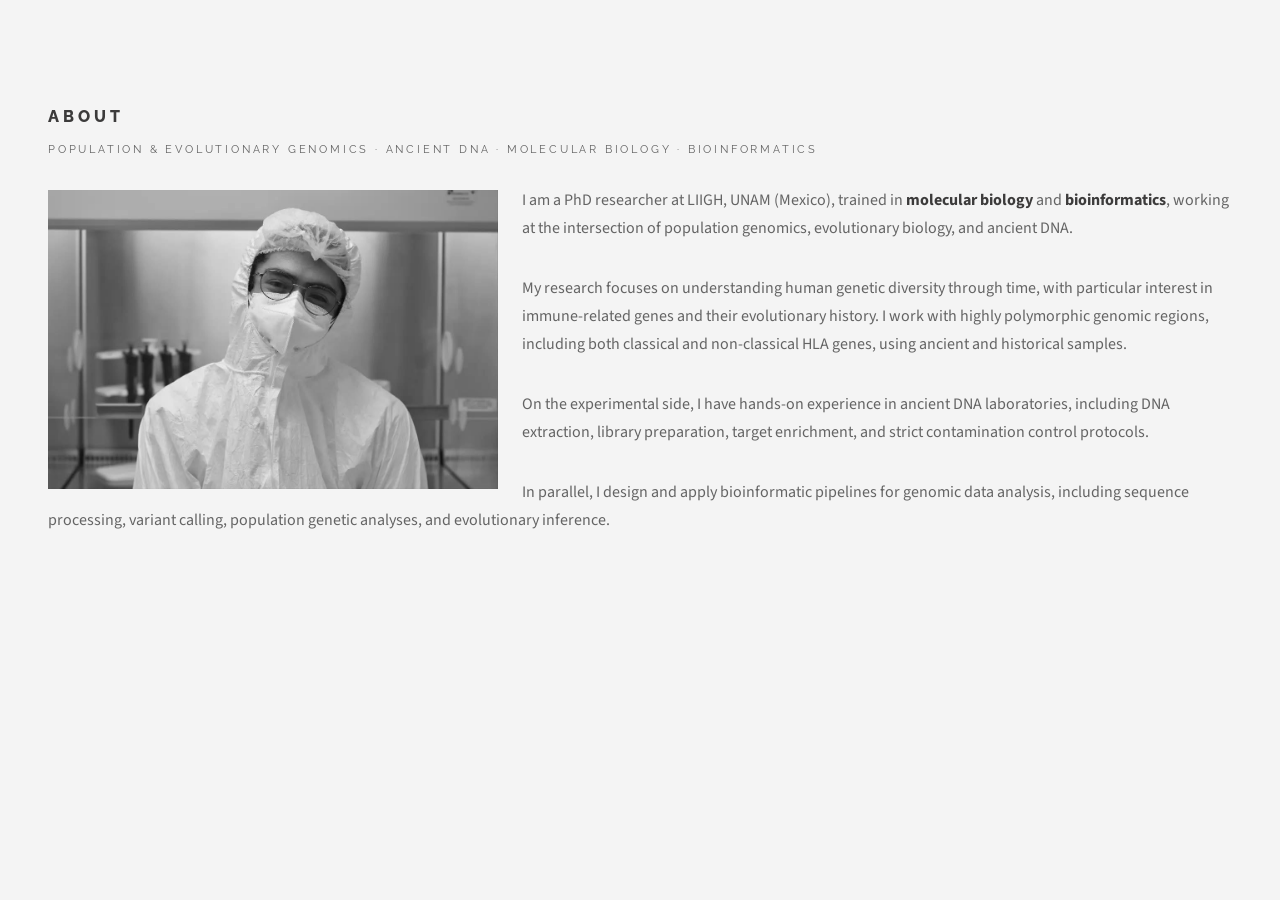
==== commit e064682c: "Update about.html" ====
--- a/about.html
+++ b/about.html
@@ -27,7 +27,7 @@
 				</span>
 
 				<p>
-					I am a PhD researcher trained in <strong>molecular biology</strong> and
+					I am a PhD researcher at LIIGH, UNAM (Mexico), trained in <strong>molecular biology</strong> and
 					<strong>bioinformatics</strong>, working at the intersection of population genomics,
 					evolutionary biology, and ancient DNA.
 				</p>
@@ -51,12 +51,6 @@
 					and evolutionary inference.
 				</p>
 
-				<p>
-					Beyond research, I am passionate about photography as a way to document places,
-					cultures, and scientific fieldwork. This website brings together my academic work
-					and visual projects in a single space.
-				</p>
-
 			</section>
 
 		</div>
@@ -72,4 +66,4 @@
 <script src="assets/js/main.js"></script>
 
 </body>
-</html>+</html>
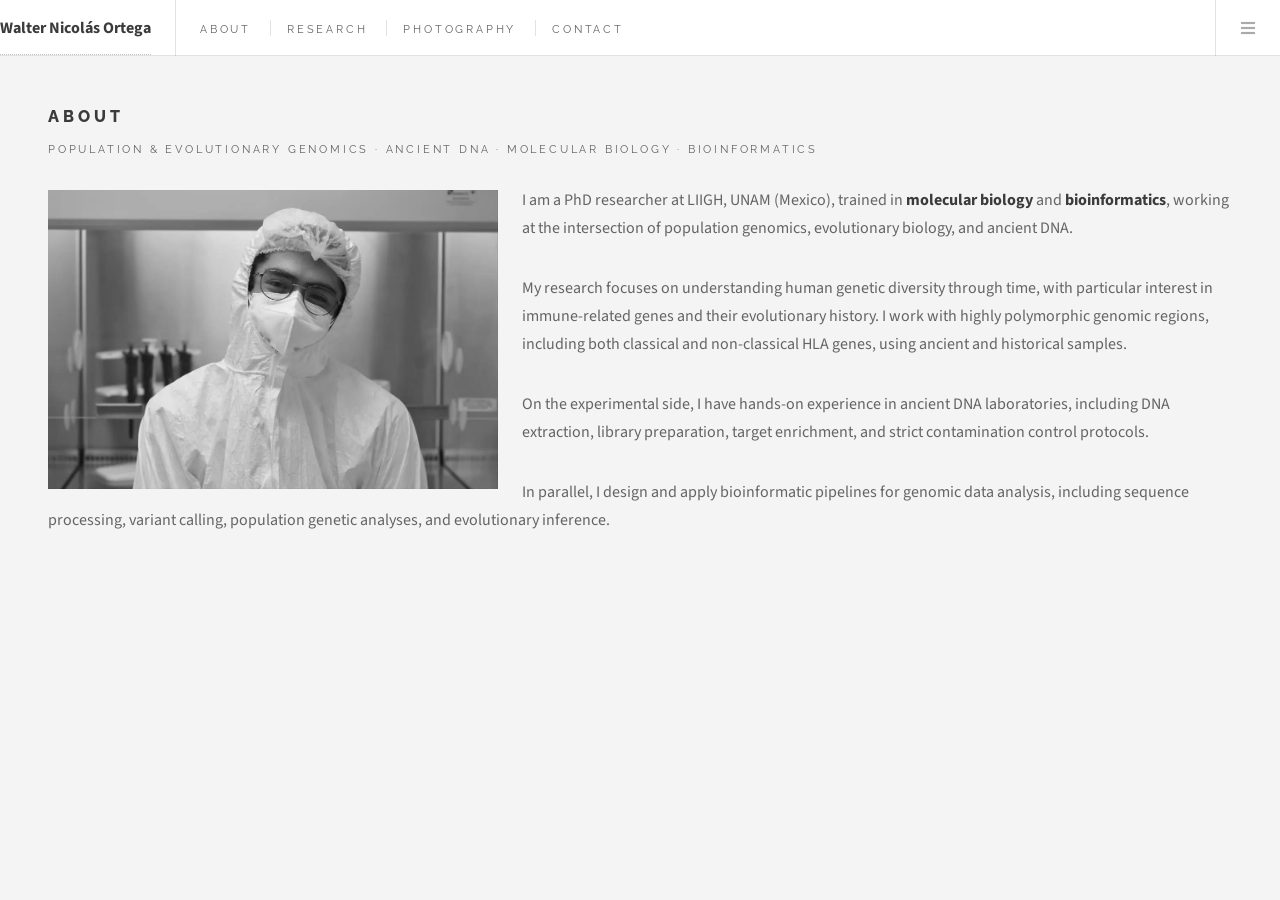
==== commit 5d49f57c: "Update about.html" ====
--- a/about.html
+++ b/about.html
@@ -1,7 +1,7 @@
 <!DOCTYPE HTML>
 <html>
 <head>
-	<title>About | Walter Nicolás Ortega</title>
+	<title>About Me | Walter Nicolás Ortega</title>
 	<meta charset="utf-8" />
 	<meta name="viewport" content="width=device-width, initial-scale=1, user-scalable=no" />
 	<link rel="stylesheet" href="assets/css/main.css" />
@@ -10,6 +10,56 @@
 <body class="is-preload">
 
 <div id="wrapper">
+
+	<!-- Header -->
+	<header id="header">
+		<a href="index.html" class="logo">
+			<strong>Walter Nicolás Ortega</strong>
+		</a>
+		<nav class="links">
+			<ul>
+				<li><a href="about.html">About</a></li>
+				<li><a href="#research">Research</a></li>
+				<li><a href="photography.html">Photography</a></li>
+				<li><a href="#contact">Contact</a></li>
+			</ul>
+		</nav>
+		<nav class="main">
+			<ul>
+				<li class="menu">
+					<a class="fa-bars" href="#menu">Menu</a>
+				</li>
+			</ul>
+		</nav>
+	</header>
+
+	<!-- Menu -->
+	<section id="menu">
+		<section>
+			<ul class="links">
+				<li>
+					<a href="about.html">
+						<h3>About</h3>
+					</a>
+				</li>
+				<li>
+					<a href="research.html">
+						<h3>Research</h3>
+					</a>
+				</li>
+				<li>
+					<a href="photography.html">
+						<h3>Photography</h3>
+					</a>
+				</li>
+				<li>
+					<a href="contact.html">
+						<h3>Contact</h3>
+					</a>
+				</li>
+			</ul>
+		</section>
+	</section>
 
 	<!-- Main -->
 	<div id="main">
@@ -67,3 +117,6 @@
 
 </body>
 </html>
+
+</body>
+</html>
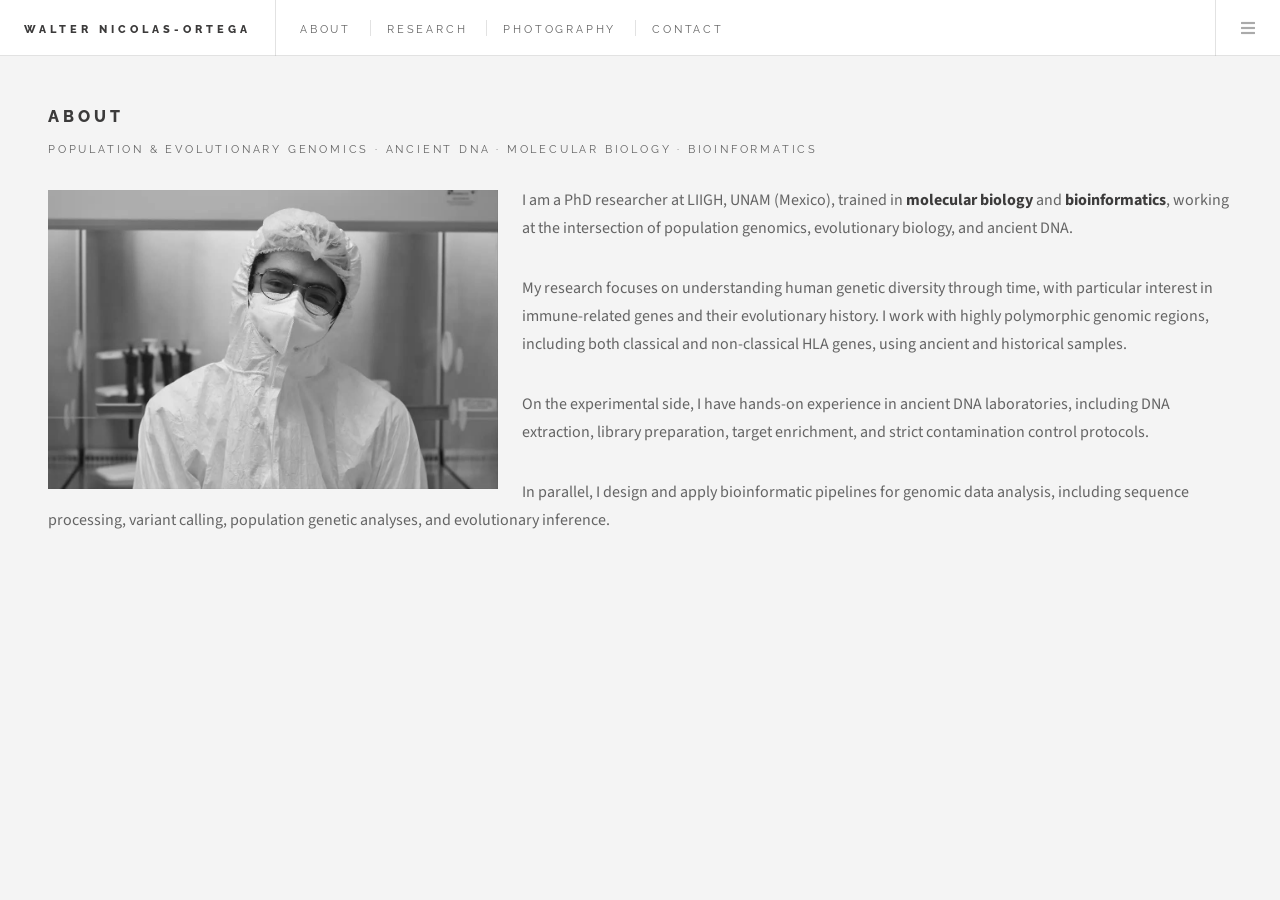
==== commit 7a546d78: "Update about.html" ====
--- a/about.html
+++ b/about.html
@@ -1,7 +1,7 @@
 <!DOCTYPE HTML>
 <html>
 <head>
-	<title>About Me | Walter Nicolás Ortega</title>
+	<title>About | Walter Nicolas-Ortega</title>
 	<meta charset="utf-8" />
 	<meta name="viewport" content="width=device-width, initial-scale=1, user-scalable=no" />
 	<link rel="stylesheet" href="assets/css/main.css" />
@@ -13,15 +13,13 @@
 
 	<!-- Header -->
 	<header id="header">
-		<a href="index.html" class="logo">
-			<strong>Walter Nicolás Ortega</strong>
-		</a>
+		<h1><a href="index.html">Walter Nicolas-Ortega</a></h1>
 		<nav class="links">
 			<ul>
 				<li><a href="about.html">About</a></li>
-				<li><a href="#research">Research</a></li>
+				<li><a href="research.html">Research</a></li>
 				<li><a href="photography.html">Photography</a></li>
-				<li><a href="#contact">Contact</a></li>
+				<li><a href="contact.html">Contact</a></li>
 			</ul>
 		</nav>
 		<nav class="main">
@@ -33,28 +31,32 @@
 		</nav>
 	</header>
 
-	<!-- Menu -->
+	<!-- Menu (MISMO QUE index.html) -->
 	<section id="menu">
 		<section>
 			<ul class="links">
 				<li>
 					<a href="about.html">
 						<h3>About</h3>
+						<p>Who I am and my academic background</p>
 					</a>
 				</li>
 				<li>
 					<a href="research.html">
 						<h3>Research</h3>
+						<p>Population and evolutionary genomics</p>
 					</a>
 				</li>
 				<li>
 					<a href="photography.html">
 						<h3>Photography</h3>
+						<p>Visual stories and travel photography</p>
 					</a>
 				</li>
 				<li>
 					<a href="contact.html">
 						<h3>Contact</h3>
+						<p>Get in touch</p>
 					</a>
 				</li>
 			</ul>
@@ -117,6 +119,3 @@
 
 </body>
 </html>
-
-</body>
-</html>
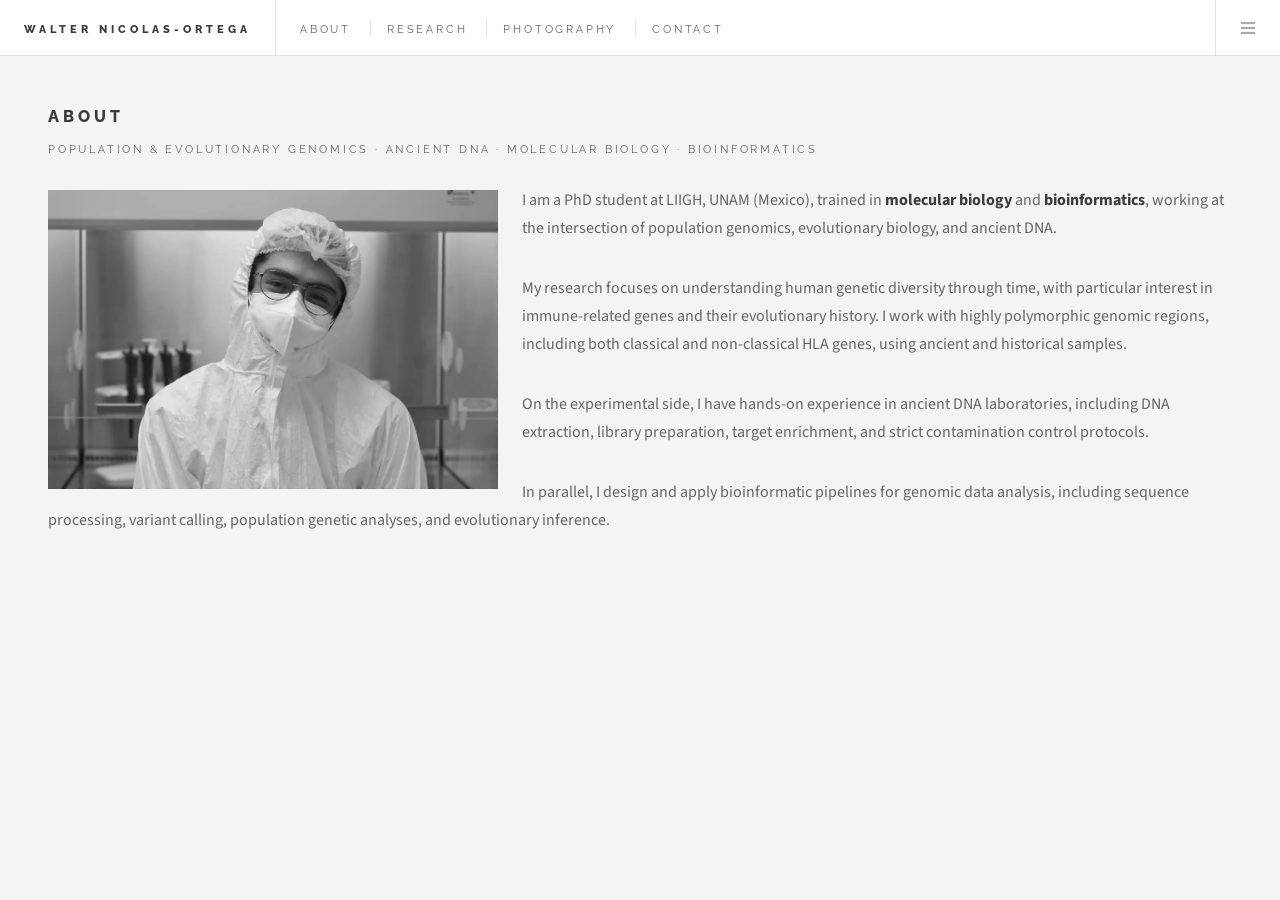
==== commit 0256d20b: "Update about.html" ====
--- a/about.html
+++ b/about.html
@@ -79,7 +79,7 @@
 				</span>
 
 				<p>
-					I am a PhD researcher at LIIGH, UNAM (Mexico), trained in <strong>molecular biology</strong> and
+					I am a PhD student at LIIGH, UNAM (Mexico), trained in <strong>molecular biology</strong> and
 					<strong>bioinformatics</strong>, working at the intersection of population genomics,
 					evolutionary biology, and ancient DNA.
 				</p>
